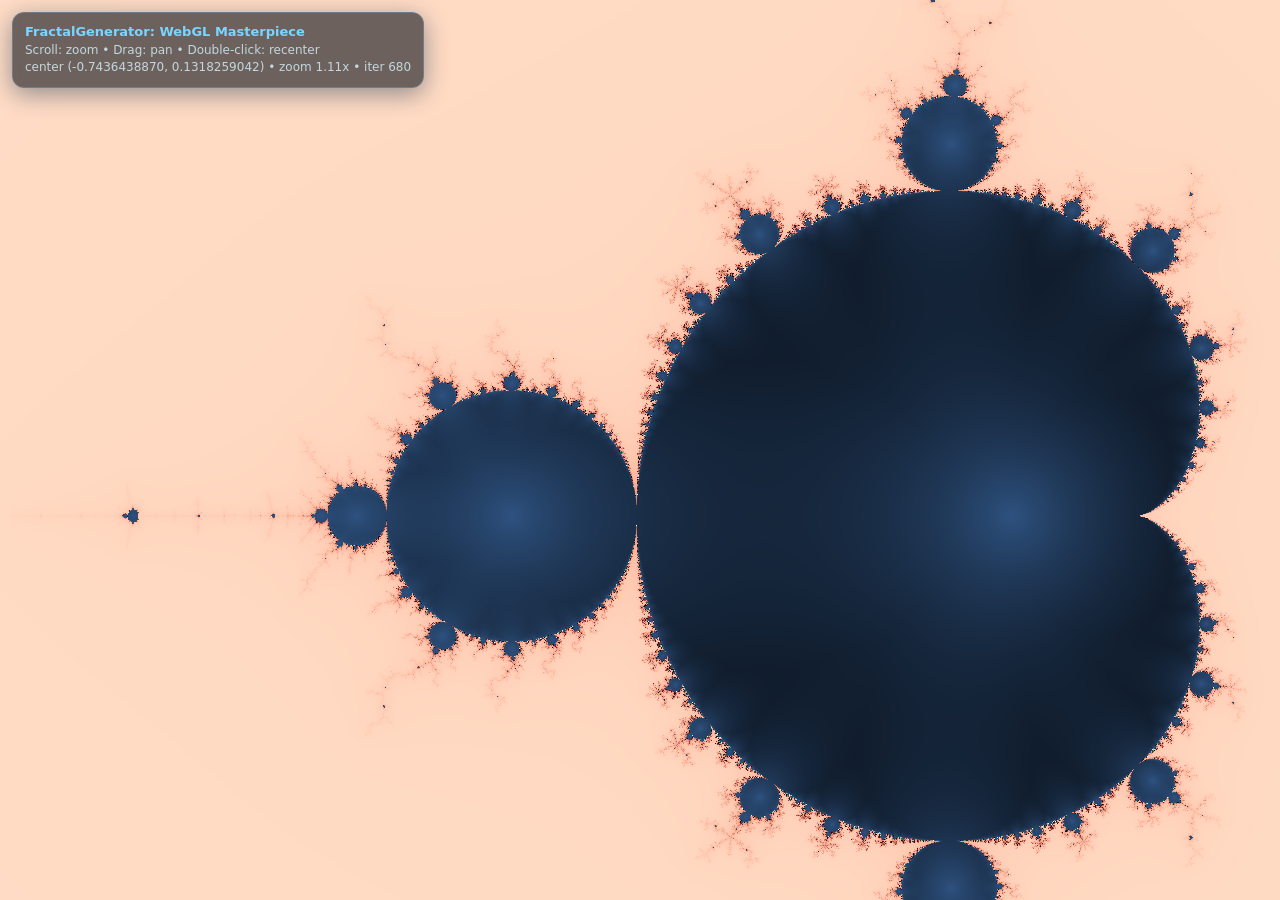
==== index.html @ 448e4e2a "Transform project into interactive WebGL fractal experience" ====
<!doctype html>
<html lang="en">
<head>
  <meta charset="utf-8" />
  <meta name="viewport" content="width=device-width,initial-scale=1" />
  <title>FractalGenerator — WebGL Masterpiece</title>
  <style>
    :root { color-scheme: dark; }
    html, body { margin: 0; height: 100%; overflow: hidden; background: #05070d; font-family: Inter, Segoe UI, system-ui, sans-serif; }
    canvas { width: 100vw; height: 100vh; display: block; }
    .hud {
      position: fixed; top: 12px; left: 12px; z-index: 2;
      background: rgba(5, 9, 20, 0.58); backdrop-filter: blur(8px);
      border: 1px solid rgba(132, 204, 255, 0.25);
      border-radius: 12px; padding: 10px 12px; color: #d7f4ff;
      box-shadow: 0 6px 24px rgba(14, 42, 70, 0.45);
      font-size: 13px; line-height: 1.45;
    }
    .hud b { color: #7ad6ff; }
    .hud .sub { opacity: .8; font-size: 12px; }
  </style>
</head>
<body>
  <canvas id="gl"></canvas>
  <div class="hud">
    <div><b>FractalGenerator: WebGL Masterpiece</b></div>
    <div class="sub">Scroll: zoom • Drag: pan • Double-click: recenter</div>
    <div id="stats" class="sub"></div>
  </div>

<script>
(() => {
  const canvas = document.getElementById('gl');
  const gl = canvas.getContext('webgl2', { antialias: true });
  if (!gl) {
    document.body.innerHTML = '<pre style="padding:2rem;color:#fff">WebGL2 is required.</pre>';
    return;
  }

  const vert = `#version 300 es
  precision highp float;
  out vec2 uv;
  void main() {
    vec2 pos = vec2((gl_VertexID << 1) & 2, gl_VertexID & 2);
    uv = pos;
    gl_Position = vec4(pos * 2.0 - 1.0, 0.0, 1.0);
  }`;

  const frag = `#version 300 es
  precision highp float;
  out vec4 outColor;
  in vec2 uv;

  uniform vec2 uResolution;
  uniform vec2 uCenter;
  uniform float uScale;
  uniform float uTime;
  uniform int uMaxIter;

  vec3 palette(float t) {
    vec3 a = vec3(0.5, 0.5, 0.5);
    vec3 b = vec3(0.5, 0.5, 0.5);
    vec3 c = vec3(1.0, 0.9, 0.8);
    vec3 d = vec3(0.00, 0.15 + 0.05*sin(uTime*0.2), 0.2 + 0.05*cos(uTime*0.15));
    return a + b * cos(6.28318 * (c * t + d));
  }

  void main() {
    vec2 p = (uv - 0.5) * vec2(uResolution.x / uResolution.y, 1.0) * uScale + uCenter;

    vec2 z = vec2(0.0);
    float iter = 0.0;
    float trap = 1e10;

    for (int i = 0; i < 5000; i++) {
      if (i >= uMaxIter) break;
      z = vec2(z.x*z.x - z.y*z.y, 2.0*z.x*z.y) + p;
      trap = min(trap, dot(z, z));
      if (dot(z, z) > 256.0) {
        iter = float(i) + 1.0 - log2(log2(dot(z,z))) + 4.0;
        break;
      }
      iter += 1.0;
    }

    if (iter >= float(uMaxIter)) {
      float innerGlow = exp(-3.0 * sqrt(trap));
      outColor = vec4(vec3(innerGlow * 0.18, innerGlow * 0.32, innerGlow * 0.5), 1.0);
    } else {
      float t = iter / float(uMaxIter);
      vec3 col = palette(t);
      float fog = exp(-2.0 * t);
      col += vec3(0.02, 0.05, 0.1) * fog;
      col = pow(col, vec3(0.95));
      outColor = vec4(col, 1.0);
    }
  }`;

  const compile = (type, src) => {
    const s = gl.createShader(type);
    gl.shaderSource(s, src);
    gl.compileShader(s);
    if (!gl.getShaderParameter(s, gl.COMPILE_STATUS)) {
      throw new Error(gl.getShaderInfoLog(s));
    }
    return s;
  };

  const program = gl.createProgram();
  gl.attachShader(program, compile(gl.VERTEX_SHADER, vert));
  gl.attachShader(program, compile(gl.FRAGMENT_SHADER, frag));
  gl.linkProgram(program);
  if (!gl.getProgramParameter(program, gl.LINK_STATUS)) throw new Error(gl.getProgramInfoLog(program));

  const uResolution = gl.getUniformLocation(program, 'uResolution');
  const uCenter = gl.getUniformLocation(program, 'uCenter');
  const uScale = gl.getUniformLocation(program, 'uScale');
  const uTime = gl.getUniformLocation(program, 'uTime');
  const uMaxIter = gl.getUniformLocation(program, 'uMaxIter');

  const state = { centerX: -0.74364388703, centerY: 0.13182590421, scale: 1.8, maxIter: 680 };
  const stats = document.getElementById('stats');

  function resize() {
    const dpr = Math.min(window.devicePixelRatio || 1, 2);
    canvas.width = Math.floor(innerWidth * dpr);
    canvas.height = Math.floor(innerHeight * dpr);
    gl.viewport(0, 0, canvas.width, canvas.height);
  }
  addEventListener('resize', resize);
  resize();

  let dragging = false;
  let lastX = 0, lastY = 0;

  canvas.addEventListener('pointerdown', (e) => { dragging = true; lastX = e.clientX; lastY = e.clientY; canvas.setPointerCapture(e.pointerId); });
  canvas.addEventListener('pointerup', () => dragging = false);
  canvas.addEventListener('pointermove', (e) => {
    if (!dragging) return;
    const dx = (e.clientX - lastX) / innerHeight;
    const dy = (e.clientY - lastY) / innerHeight;
    state.centerX -= dx * state.scale;
    state.centerY += dy * state.scale;
    lastX = e.clientX; lastY = e.clientY;
  });

  canvas.addEventListener('wheel', (e) => {
    e.preventDefault();
    const zoom = Math.exp(Math.sign(e.deltaY) * 0.075);
    state.scale *= zoom;
    state.maxIter = Math.max(220, Math.min(2400, Math.floor(340 + 130 * Math.log2(2.0 / state.scale + 1.0))));
  }, { passive: false });

  canvas.addEventListener('dblclick', (e) => {
    const nx = (e.clientX / innerWidth - 0.5) * (innerWidth / innerHeight);
    const ny = (0.5 - e.clientY / innerHeight);
    state.centerX += nx * state.scale;
    state.centerY += ny * state.scale;
  });

  const start = performance.now();
  function frame() {
    const t = (performance.now() - start) * 0.001;
    gl.useProgram(program);
    gl.uniform2f(uResolution, canvas.width, canvas.height);
    gl.uniform2f(uCenter, state.centerX, state.centerY);
    gl.uniform1f(uScale, state.scale);
    gl.uniform1f(uTime, t);
    gl.uniform1i(uMaxIter, state.maxIter);

    gl.drawArrays(gl.TRIANGLES, 0, 3);
    stats.textContent = `center (${state.centerX.toFixed(10)}, ${state.centerY.toFixed(10)}) • zoom ${(2/state.scale).toFixed(2)}x • iter ${state.maxIter}`;
    requestAnimationFrame(frame);
  }
  frame();
})();
</script>
</body>
</html>
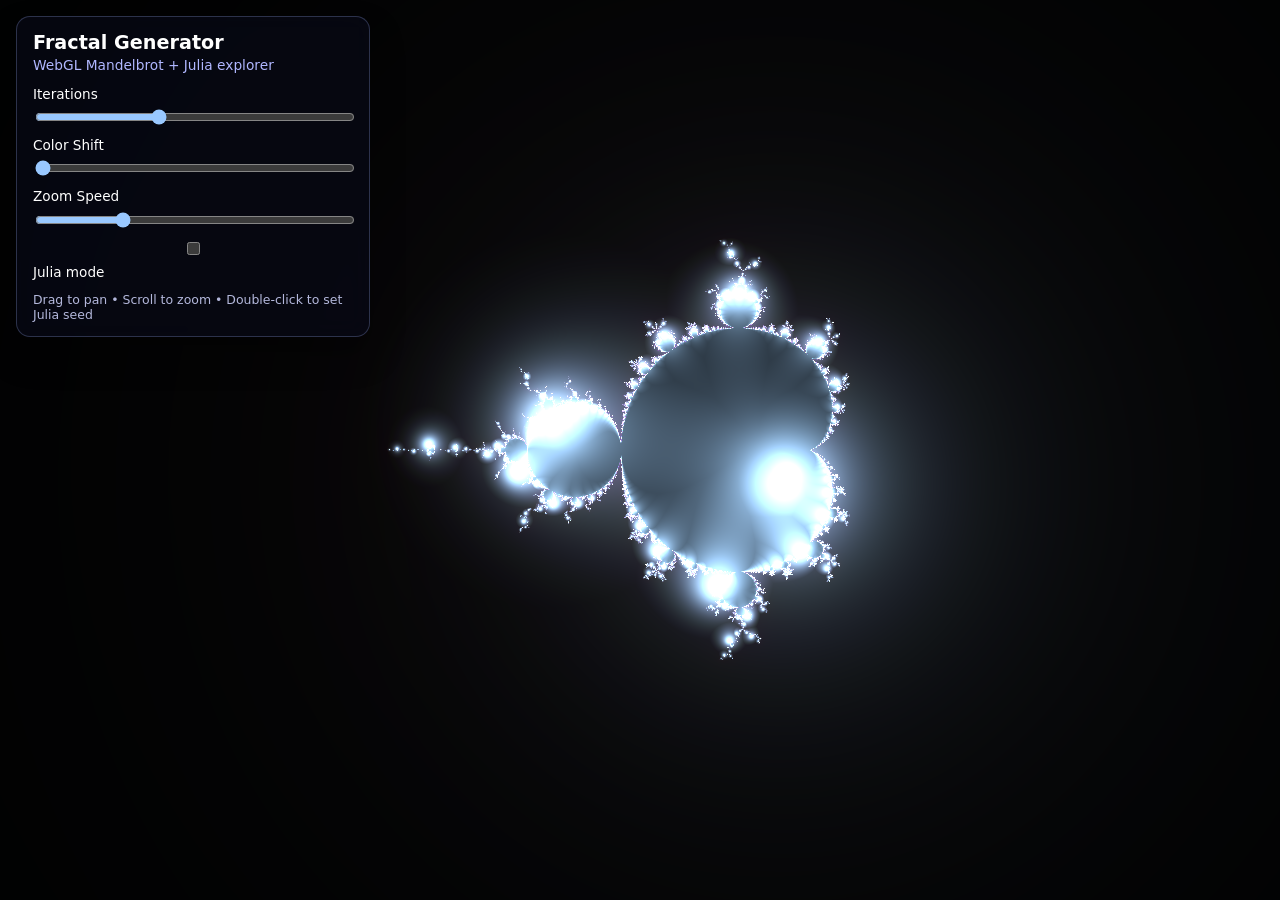
==== commit ff82f422: "Transform project into interactive WebGL fractal experience" ====
--- a/index.html
+++ b/index.html
@@ -1,179 +1,22 @@
 <!doctype html>
 <html lang="en">
 <head>
-  <meta charset="utf-8" />
-  <meta name="viewport" content="width=device-width,initial-scale=1" />
-  <title>FractalGenerator — WebGL Masterpiece</title>
-  <style>
-    :root { color-scheme: dark; }
-    html, body { margin: 0; height: 100%; overflow: hidden; background: #05070d; font-family: Inter, Segoe UI, system-ui, sans-serif; }
-    canvas { width: 100vw; height: 100vh; display: block; }
-    .hud {
-      position: fixed; top: 12px; left: 12px; z-index: 2;
-      background: rgba(5, 9, 20, 0.58); backdrop-filter: blur(8px);
-      border: 1px solid rgba(132, 204, 255, 0.25);
-      border-radius: 12px; padding: 10px 12px; color: #d7f4ff;
-      box-shadow: 0 6px 24px rgba(14, 42, 70, 0.45);
-      font-size: 13px; line-height: 1.45;
-    }
-    .hud b { color: #7ad6ff; }
-    .hud .sub { opacity: .8; font-size: 12px; }
-  </style>
+  <meta charset="UTF-8" />
+  <meta name="viewport" content="width=device-width, initial-scale=1.0" />
+  <title>Fractal Generator — WebGL Masterpiece</title>
+  <link rel="stylesheet" href="webgl/style.css" />
 </head>
 <body>
-  <canvas id="gl"></canvas>
-  <div class="hud">
-    <div><b>FractalGenerator: WebGL Masterpiece</b></div>
-    <div class="sub">Scroll: zoom • Drag: pan • Double-click: recenter</div>
-    <div id="stats" class="sub"></div>
-  </div>
-
-<script>
-(() => {
-  const canvas = document.getElementById('gl');
-  const gl = canvas.getContext('webgl2', { antialias: true });
-  if (!gl) {
-    document.body.innerHTML = '<pre style="padding:2rem;color:#fff">WebGL2 is required.</pre>';
-    return;
-  }
-
-  const vert = `#version 300 es
-  precision highp float;
-  out vec2 uv;
-  void main() {
-    vec2 pos = vec2((gl_VertexID << 1) & 2, gl_VertexID & 2);
-    uv = pos;
-    gl_Position = vec4(pos * 2.0 - 1.0, 0.0, 1.0);
-  }`;
-
-  const frag = `#version 300 es
-  precision highp float;
-  out vec4 outColor;
-  in vec2 uv;
-
-  uniform vec2 uResolution;
-  uniform vec2 uCenter;
-  uniform float uScale;
-  uniform float uTime;
-  uniform int uMaxIter;
-
-  vec3 palette(float t) {
-    vec3 a = vec3(0.5, 0.5, 0.5);
-    vec3 b = vec3(0.5, 0.5, 0.5);
-    vec3 c = vec3(1.0, 0.9, 0.8);
-    vec3 d = vec3(0.00, 0.15 + 0.05*sin(uTime*0.2), 0.2 + 0.05*cos(uTime*0.15));
-    return a + b * cos(6.28318 * (c * t + d));
-  }
-
-  void main() {
-    vec2 p = (uv - 0.5) * vec2(uResolution.x / uResolution.y, 1.0) * uScale + uCenter;
-
-    vec2 z = vec2(0.0);
-    float iter = 0.0;
-    float trap = 1e10;
-
-    for (int i = 0; i < 5000; i++) {
-      if (i >= uMaxIter) break;
-      z = vec2(z.x*z.x - z.y*z.y, 2.0*z.x*z.y) + p;
-      trap = min(trap, dot(z, z));
-      if (dot(z, z) > 256.0) {
-        iter = float(i) + 1.0 - log2(log2(dot(z,z))) + 4.0;
-        break;
-      }
-      iter += 1.0;
-    }
-
-    if (iter >= float(uMaxIter)) {
-      float innerGlow = exp(-3.0 * sqrt(trap));
-      outColor = vec4(vec3(innerGlow * 0.18, innerGlow * 0.32, innerGlow * 0.5), 1.0);
-    } else {
-      float t = iter / float(uMaxIter);
-      vec3 col = palette(t);
-      float fog = exp(-2.0 * t);
-      col += vec3(0.02, 0.05, 0.1) * fog;
-      col = pow(col, vec3(0.95));
-      outColor = vec4(col, 1.0);
-    }
-  }`;
-
-  const compile = (type, src) => {
-    const s = gl.createShader(type);
-    gl.shaderSource(s, src);
-    gl.compileShader(s);
-    if (!gl.getShaderParameter(s, gl.COMPILE_STATUS)) {
-      throw new Error(gl.getShaderInfoLog(s));
-    }
-    return s;
-  };
-
-  const program = gl.createProgram();
-  gl.attachShader(program, compile(gl.VERTEX_SHADER, vert));
-  gl.attachShader(program, compile(gl.FRAGMENT_SHADER, frag));
-  gl.linkProgram(program);
-  if (!gl.getProgramParameter(program, gl.LINK_STATUS)) throw new Error(gl.getProgramInfoLog(program));
-
-  const uResolution = gl.getUniformLocation(program, 'uResolution');
-  const uCenter = gl.getUniformLocation(program, 'uCenter');
-  const uScale = gl.getUniformLocation(program, 'uScale');
-  const uTime = gl.getUniformLocation(program, 'uTime');
-  const uMaxIter = gl.getUniformLocation(program, 'uMaxIter');
-
-  const state = { centerX: -0.74364388703, centerY: 0.13182590421, scale: 1.8, maxIter: 680 };
-  const stats = document.getElementById('stats');
-
-  function resize() {
-    const dpr = Math.min(window.devicePixelRatio || 1, 2);
-    canvas.width = Math.floor(innerWidth * dpr);
-    canvas.height = Math.floor(innerHeight * dpr);
-    gl.viewport(0, 0, canvas.width, canvas.height);
-  }
-  addEventListener('resize', resize);
-  resize();
-
-  let dragging = false;
-  let lastX = 0, lastY = 0;
-
-  canvas.addEventListener('pointerdown', (e) => { dragging = true; lastX = e.clientX; lastY = e.clientY; canvas.setPointerCapture(e.pointerId); });
-  canvas.addEventListener('pointerup', () => dragging = false);
-  canvas.addEventListener('pointermove', (e) => {
-    if (!dragging) return;
-    const dx = (e.clientX - lastX) / innerHeight;
-    const dy = (e.clientY - lastY) / innerHeight;
-    state.centerX -= dx * state.scale;
-    state.centerY += dy * state.scale;
-    lastX = e.clientX; lastY = e.clientY;
-  });
-
-  canvas.addEventListener('wheel', (e) => {
-    e.preventDefault();
-    const zoom = Math.exp(Math.sign(e.deltaY) * 0.075);
-    state.scale *= zoom;
-    state.maxIter = Math.max(220, Math.min(2400, Math.floor(340 + 130 * Math.log2(2.0 / state.scale + 1.0))));
-  }, { passive: false });
-
-  canvas.addEventListener('dblclick', (e) => {
-    const nx = (e.clientX / innerWidth - 0.5) * (innerWidth / innerHeight);
-    const ny = (0.5 - e.clientY / innerHeight);
-    state.centerX += nx * state.scale;
-    state.centerY += ny * state.scale;
-  });
-
-  const start = performance.now();
-  function frame() {
-    const t = (performance.now() - start) * 0.001;
-    gl.useProgram(program);
-    gl.uniform2f(uResolution, canvas.width, canvas.height);
-    gl.uniform2f(uCenter, state.centerX, state.centerY);
-    gl.uniform1f(uScale, state.scale);
-    gl.uniform1f(uTime, t);
-    gl.uniform1i(uMaxIter, state.maxIter);
-
-    gl.drawArrays(gl.TRIANGLES, 0, 3);
-    stats.textContent = `center (${state.centerX.toFixed(10)}, ${state.centerY.toFixed(10)}) • zoom ${(2/state.scale).toFixed(2)}x • iter ${state.maxIter}`;
-    requestAnimationFrame(frame);
-  }
-  frame();
-})();
-</script>
+  <canvas id="glCanvas"></canvas>
+  <aside class="hud">
+    <h1>Fractal Generator</h1>
+    <p>WebGL Mandelbrot + Julia explorer</p>
+    <label>Iterations <input id="iterations" type="range" min="64" max="2000" value="800" /></label>
+    <label>Color Shift <input id="shift" type="range" min="0" max="6.283" step="0.001" value="0" /></label>
+    <label>Zoom Speed <input id="zoomSpeed" type="range" min="0.02" max="0.4" step="0.01" value="0.12" /></label>
+    <label><input id="juliaToggle" type="checkbox" /> Julia mode</label>
+    <div class="tips">Drag to pan • Scroll to zoom • Double-click to set Julia seed</div>
+  </aside>
+  <script type="module" src="webgl/main.js"></script>
 </body>
 </html>
--- a/webgl/style.css
+++ b/webgl/style.css
@@ -0,0 +1,13 @@
+:root { color-scheme: dark; }
+html, body { margin: 0; height: 100%; overflow: hidden; font-family: Inter, system-ui, sans-serif; background:#03040a; }
+#glCanvas { width: 100%; height: 100%; display:block; }
+.hud {
+  position: fixed; top: 1rem; left: 1rem; width: min(320px, 90vw);
+  background: rgba(8, 10, 24, 0.65); backdrop-filter: blur(12px); border: 1px solid rgba(160,180,255,.25);
+  border-radius: 14px; padding: 0.9rem 1rem; box-shadow: 0 18px 32px rgba(0,0,0,.35);
+}
+.hud h1 { margin: 0 0 .15rem; font-size: 1.2rem; }
+.hud p { margin: 0 0 .8rem; color: #b0b7ff; font-size: .86rem; }
+label { display:grid; gap:.35rem; margin:.6rem 0; font-size:.85rem; }
+input[type="range"] { width:100%; }
+.tips { margin-top: .75rem; font-size: .78rem; color: #d2d7ff; opacity: .85; }
